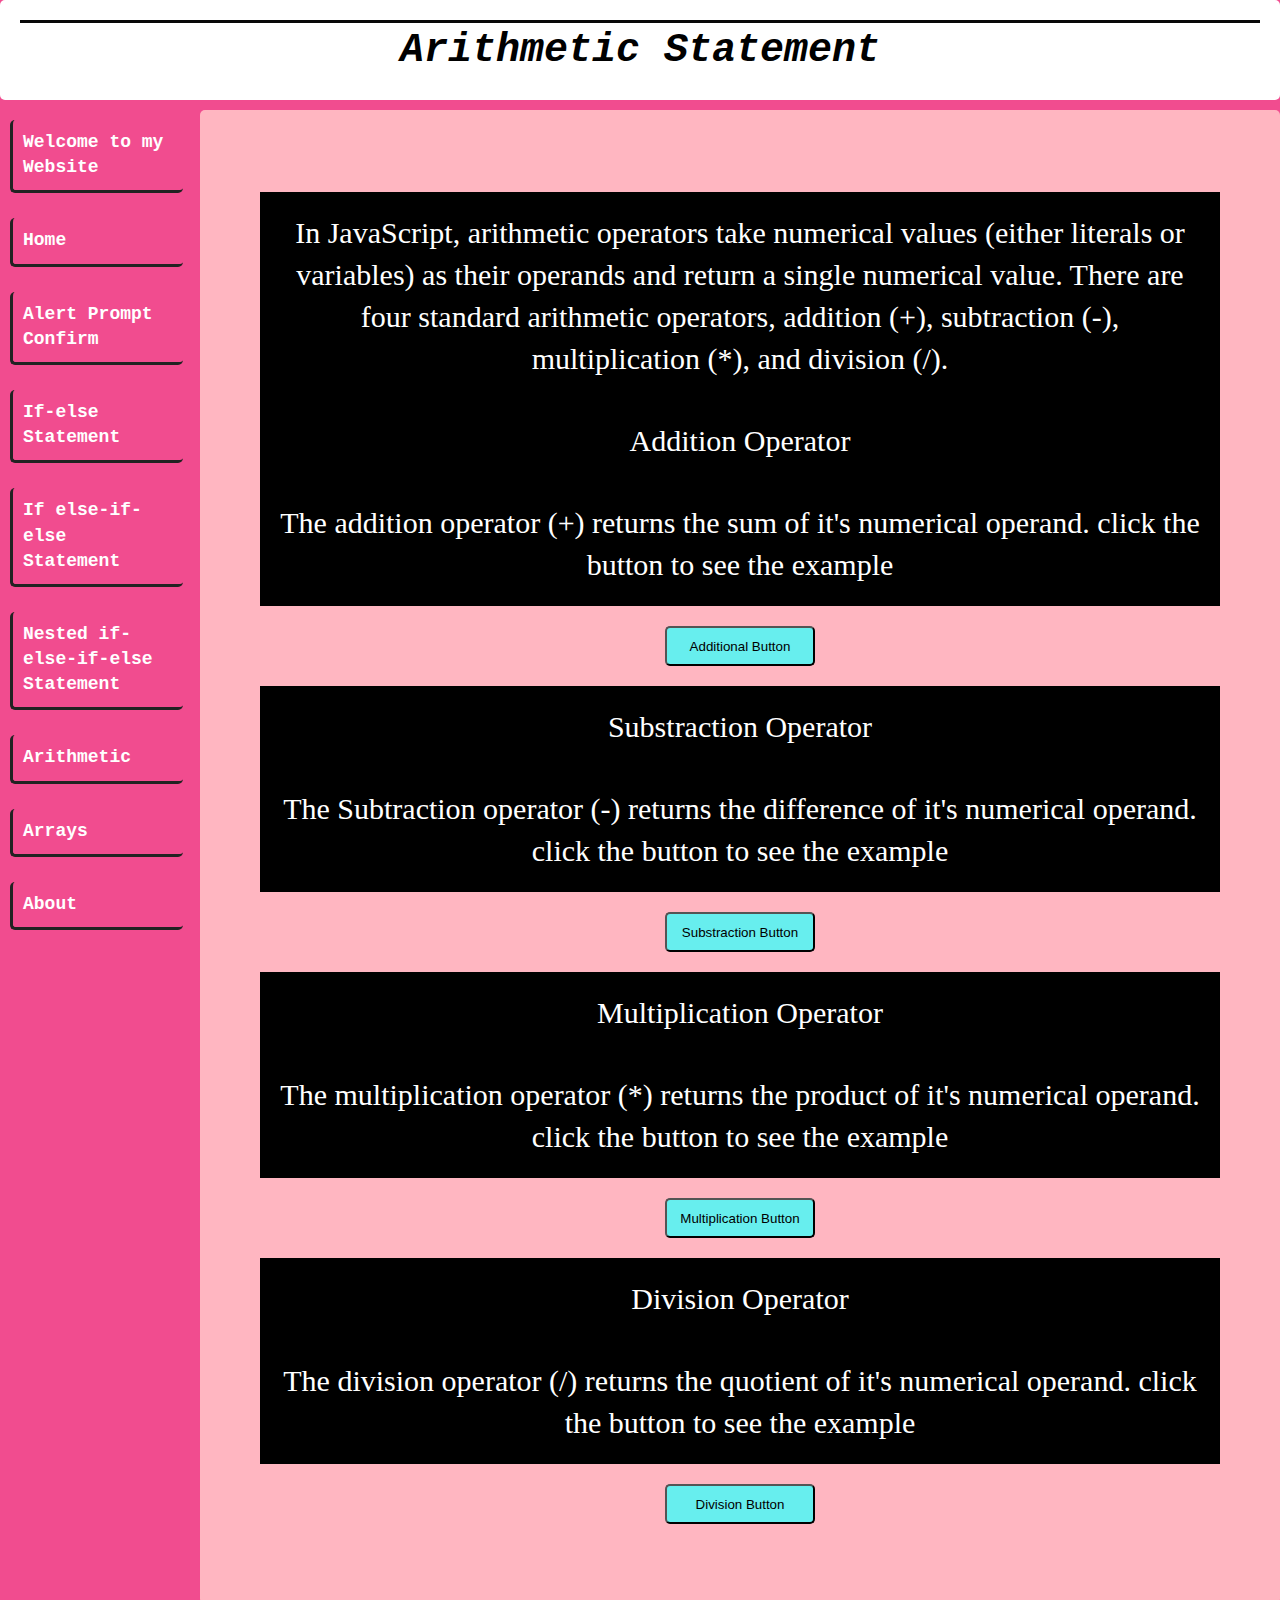
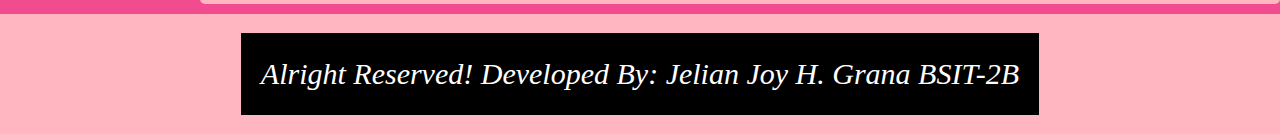
==== arithmetic.html @ 0cc32fac "Add files via upload" ====
<!DOCTYPE html>
<html>
<head>
    <title>JelianJoy</title>
    <link rel="stylesheet" href="style.css">
    <script type="text/javascript" src="script.js"></script>

</head>
<div class="header">    
    <div class="b"> 
        <h1 class="title_header">Arithmetic Statement</h1>
        
    </div>
</div>

<div class="content">
    <div id="mySidenav" class="sidenav">
        <div class="#"><a href="welcome.html">Welcome to my Website</a></div>  
        <div class="#"><a href="index.html">Home</a></div>
        <div class="#"><a href="alert_prompt_confirm.html">Alert Prompt Confirm</a></div>
        <div class="#"><a href="if-else.html">If-else Statement</a></div>
        <div class="#"><a href="if-elif-else.html">If else-if-else Statement</a></div>  
        <div class="#"><a href="nested.html">Nested if-else-if-else Statement</a></div>
        <div class="#"><a href="arithmetic.html">Arithmetic</a></div>  
        <div class="#"><a href="arrays.html">Arrays</a></div> 
        <div class="#"><a href="about.html">About</a></div> 
    </div>

    <div class="main">
        <br>
        <p>In JavaScript, arithmetic operators take numerical values (either literals or variables) as their operands and return a single numerical value. There are four standard arithmetic operators, addition (+), subtraction (-), multiplication (*), and division (/).</p>


    <div class="con1">
    <p>Addition Operator</p>
  </div>
  <div class="con2">
    <p>The addition operator (+) returns the sum of it's numerical operand. click the button to see the example</p>
  </div>
  <div class="arithmetic-buttons">
    <button class="button" onclick="Addition()"> Additional Button </button>
  </div>

<div class="con1">
    <p>Substraction Operator</p>
  </div>
  <div class="con2">
    <p>The Subtraction operator (-) returns the difference of it's numerical operand. click the button to see the example</p>
  </div>

   <div class="arithmetic-buttons">
      <button class="button" onclick="Subtraction()"> Substraction Button </button>
   </div>


<div class="con1">
    <p>Multiplication Operator</p>
  </div>
  <div class="con2">
    <p>The multiplication operator (*) returns the product of it's numerical operand. click the button to see the example</p>
  </div>

   <div class="arithmetic-buttons">
      <button class="button" onclick="Multiplication ()"> Multiplication  Button </button>
   </div>

<div class="con1">
    <p>Division Operator</p>
  </div>
  <div class="con2">
    <p>The division operator (/) returns the quotient of it's numerical operand. click the button to see the example</p>
  </div>

  <div class="arithmetic-buttons">
    <button class="division-button" onclick="Division ()"> Division  Button </button>
  </div>
</div>
      <footer>
        <p>Alright Reserved! Developed By: Jelian Joy H. Grana BSIT-2B</p>
      </footer>

</body>
</html>
---- style.css ----
*{
    margin: 0;
    padding: 0;
}

.about-Welcome-to-my-Website{
    font-family: cursivez;
    text-align: left;
    font-size: 40px;
    text-align: center;
    background-image: url('jel.jpg');
}

 body{
    background-color: #F14C8F;
    background-repeat: no-repeat;
    background-size: cover;
    line-height: 1.4;
    letter-spacing: normal;
    color: white;
}
    
.sidenav a {
    text-decoration: none;
    font-family: 'Courier New', Courier, monospace;
    font-size: 18px;
    display: black;
    color: white;
    transition: 0.3s;
    margin-left: 10px;
    float: left;
    margin-top: 10px;
    width: 150px;
    border-bottom: 3px solid#222;
    border-left: 3px solid#222;
    border-radius: 5px;
    margin-bottom: 15px;
    padding: 10px;
    font-weight: bold;
}

.sidenav a:hover{
    background-color: rgba(0, 128, 128, 0.507);
}
    
.header{
    border: none;
    text-align: center;
    padding: 20px;
    height: 60px;
    background-color: white;
    border-radius: 5px;
    font-family: 'Courier New', Courier, monospace;
}
    
.b{
    height: 100px;
    text-align: center;
}
    
.a{
    height: 50px;
    width: 50px;
    
}
.content{
    margin-top: 10px;
    width: auto;
    height: auto;
}
    
.sidenav{
    width: 200px;
    border-radius: 5px;
    float: left;
    margin-left: 0%;
    padding-bottom: 5px;
}
    
.sidenav .closebtn {
    position: absolute;
    top: 0;
    right: 25px;
    font-size: 36px;
    margin-right: 50px;
}
.main{
    min-height: 100vh;
    padding: 60px;
    background-color: lightpink;
}
.main p{
    color: #fff;
}

.info{
 background-color: lightpink;
 padding: 20px;

}
.info p, .info h1{
      color: #fff;
}

.main, #intro-javascript{
    background-repeat: no-repeat;
    background-size: cover;
    border-radius: 5px;
    width: auto;
    height: auto;
    padding-bottom: 60px;
    margin-left: 150pt;
}
.info h1{
    color: #000;
}
h1{
    font-size: 40px;
    font-style: oblique;
    color: #000;

}

.title{
    font-size: 65px;
    font-family: 'Courier New', Courier, monospace;
    color: aliceblue;
    margin-left: 30px;
    margin-top: 190px;
}

.title_header{
    border-top: 3px solid #080808;
}

.contents{
    color: #000;
    font-family: 'Courier New', Courier, monospace;
    font-style: italic;
    margin-left: 0px;
}

p{
    margin-left: 0px;
    font-size: 20px;
    color: #000;
    font-family: 'Courier New', Courier, monospace;
}

.cond{
    margin-left: 0px;
    font-size: 15px;
    background-color: #000;
}

.d{
    margin-left: 100px;
}

.try{
    color: #000;
    font-family: 'Courier New', Courier, monospace;
    font-style: italic;
    margin-left: 150px;
}

button{
    height: 40px;
    width: 100px;
    border-radius: 5px;
    background-color: rgb(103, 238, 238);
    cursor: pointer
}

.buttons{
    display: flex;
    justify-content: center;
    padding: 10px;
    grid-gap: 2rem;
}
.buttons > *{
    width: 150px;
}
.if-else-button, .if-elif-else-button, .nested-button{
    display: flex;
    justify-content: center;
    background-color:  lightpink;
    padding: 20px;

}

.arithmetic-buttons{
    display: flex;
    justify-content: center;
    background-color:  lightpink;
    padding: 20px;

}
.arithmetic-buttons > * {
    width: 150px;
}
     
footer{
    
    font-family: 'Courier New', Courier, monospace;
    font-style: italic;
    text-align: center;
    margin-top: 10px;
    background-color: #121212;
    height: 5rem;
    justify-content: center;
    align-items: center;
    display: flex;
    background-color: lightpink;
    padding: 20px;


}

footer p{
    color:  #fff;
}
       
 h2{
    font-family: cursive;
    text-align: left;
    color: #fff;
    font-size: 40px;
    /* text-shadow: 0px 3px 3px white; */
    text-align: center;
}

p{
    text-align: center;
    font-size: 30px;
    color: #000;
    font-family: italic;
    background-color: black;
    padding: 20px;


 }

.button-container{
    display: flex;
    justify-content: center;
    margin-top:90px;
    margin-right: 200px;
    gap: 1.5rem;
    background-color: black;
    padding: 20px;

}

#about-section{
    min-height: 78vh;
    display: flex;
    justify-content: center;
    gap:  1.6rem;
    background-color:  lightpink;
    padding: 20px;

}

.about-me-title{
    font-family: cursive;
    text-align: left;
    color: #fff;
    font-size: 40px;
    text-shadow: none;
    text-align: center;
    background-color:   lightpink;
    padding: 20px;

}


#about-section p{
    color: #fff;
}


#about-section .about-me-text p a{
    color: #fff;
    text-underline-offset: 10px;
    color: #fff;
}


#about-section .about-me-text p a:hover{
    color: cyan;
}


#about-section > .about-me-text{
    flex: 50%;
    padding: 20px;
    background-color: #121212;
    
}


#about-section > .about-me-image{
    flex: 45%;
    padding: 20px;
    background-color: #121212;

}

.about-me-image img{
        height: 100%;
        width: calc(100% - 10px);
}
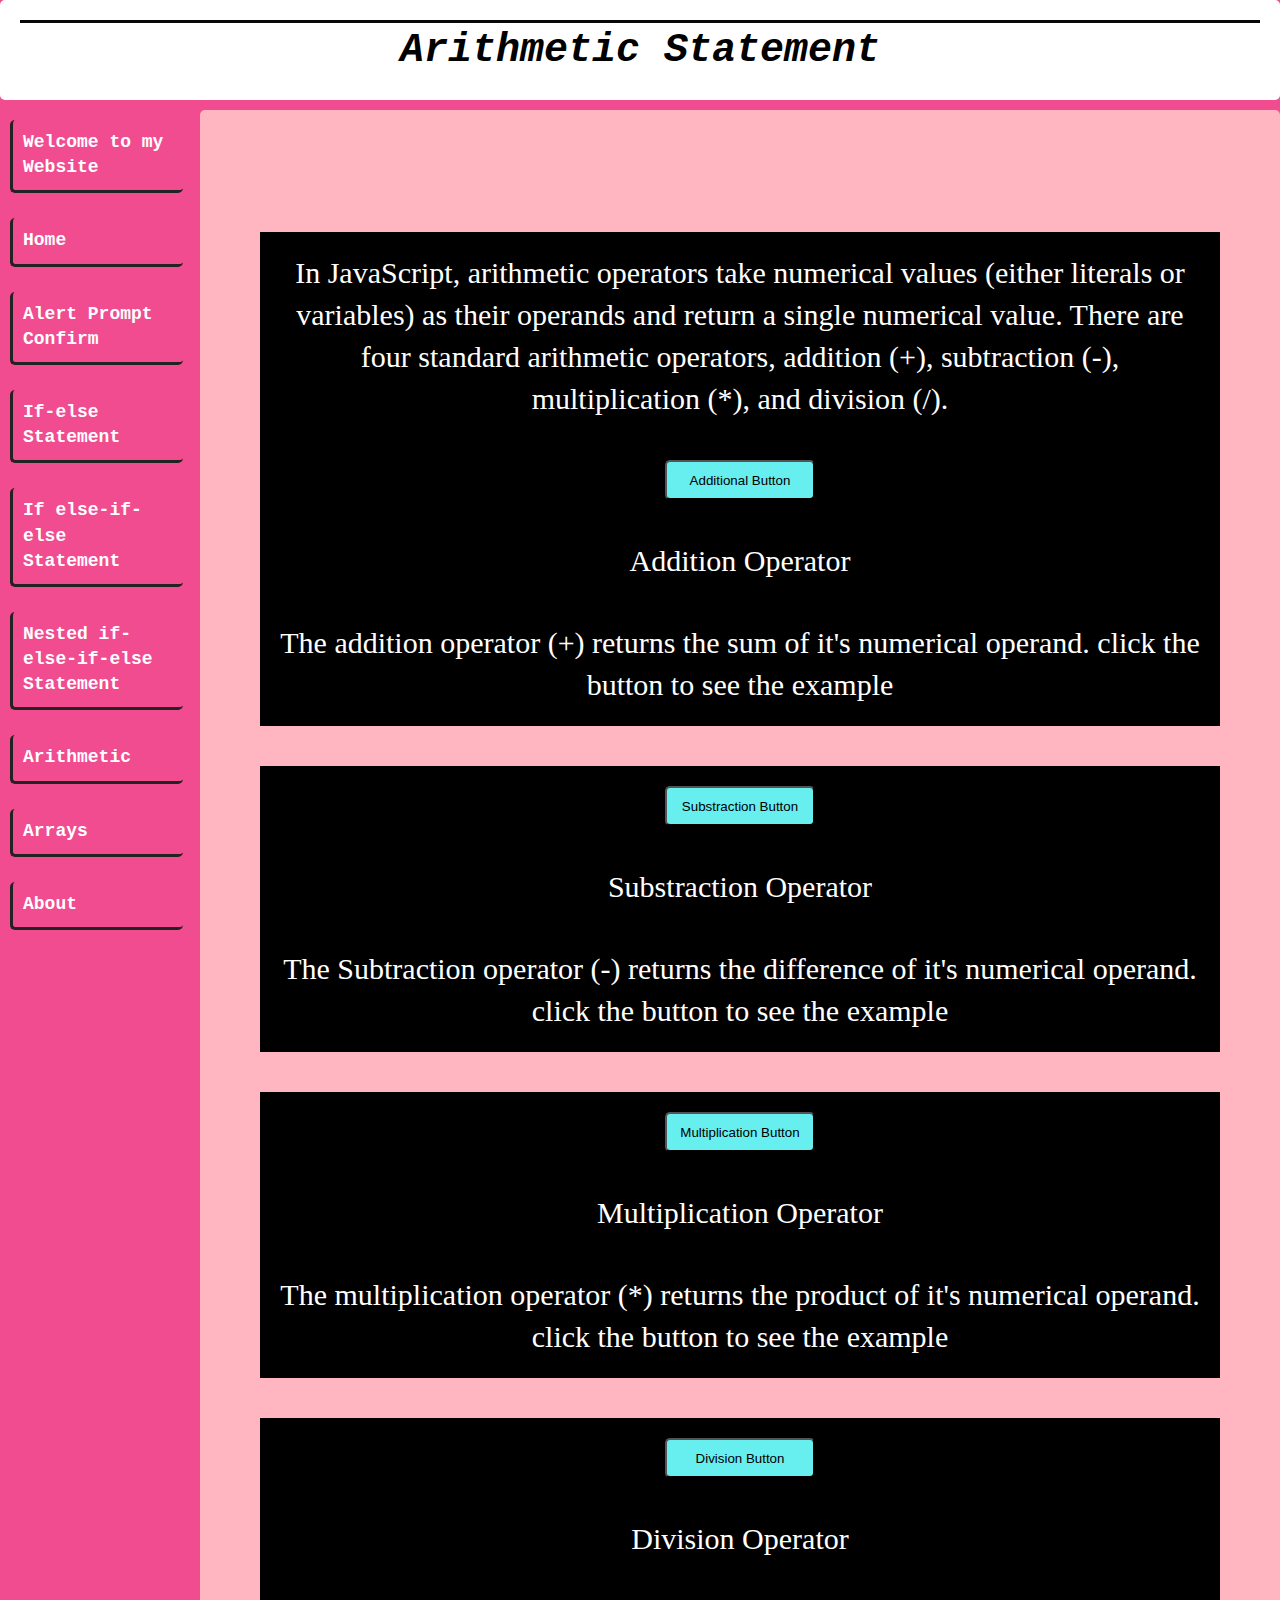
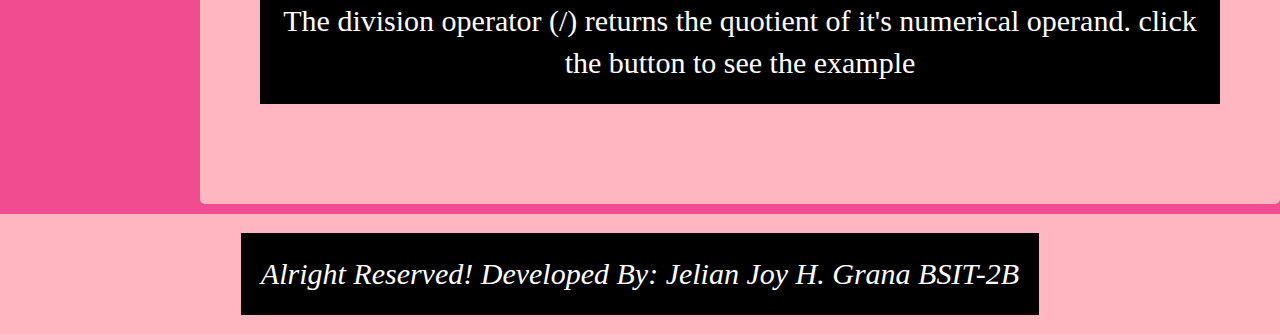
==== commit 8ff066c1: "Add files via upload" ====
--- a/arithmetic.html
+++ b/arithmetic.html
@@ -4,6 +4,12 @@
     <title>JelianJoy</title>
     <link rel="stylesheet" href="style.css">
     <script type="text/javascript" src="script.js"></script>
+    <style>
+      .con1{
+        background-color: #000;
+        margin: 40px 0;
+      }
+    </style>
 
 </head>
 <div class="header">    
@@ -28,52 +34,49 @@
 
     <div class="main">
         <br>
-        <p>In JavaScript, arithmetic operators take numerical values (either literals or variables) as their operands and return a single numerical value. There are four standard arithmetic operators, addition (+), subtraction (-), multiplication (*), and division (/).</p>
+        
 
 
     <div class="con1">
+      <p>In JavaScript, arithmetic operators take numerical values (either literals or variables) as their operands and return a single numerical value. There are four standard arithmetic operators, addition (+), subtraction (-), multiplication (*), and division (/).</p>
+      <div class="arithmetic-buttons">
+        <button class="button" onclick="Addition()"> Additional Button </button>
+      </div>
     <p>Addition Operator</p>
-  </div>
-  <div class="con2">
     <p>The addition operator (+) returns the sum of it's numerical operand. click the button to see the example</p>
-  </div>
-  <div class="arithmetic-buttons">
-    <button class="button" onclick="Addition()"> Additional Button </button>
-  </div>
+    
+    </div>
+  
 
-<div class="con1">
-    <p>Substraction Operator</p>
-  </div>
-  <div class="con2">
-    <p>The Subtraction operator (-) returns the difference of it's numerical operand. click the button to see the example</p>
-  </div>
-
-   <div class="arithmetic-buttons">
+  <div class="con1">
+    <div class="arithmetic-buttons">
       <button class="button" onclick="Subtraction()"> Substraction Button </button>
    </div>
+    <p>Substraction Operator</p>
+    <p>The Subtraction operator (-) returns the difference of it's numerical operand. click the button to see the example</p>
+ 
+  </div>
 
 
 <div class="con1">
+  <div class="arithmetic-buttons">
+    <button class="button" onclick="Multiplication ()"> Multiplication  Button </button>
+ </div>
     <p>Multiplication Operator</p>
-  </div>
-  <div class="con2">
     <p>The multiplication operator (*) returns the product of it's numerical operand. click the button to see the example</p>
-  </div>
-
-   <div class="arithmetic-buttons">
-      <button class="button" onclick="Multiplication ()"> Multiplication  Button </button>
-   </div>
+ 
+</div>
 
 <div class="con1">
-    <p>Division Operator</p>
-  </div>
-  <div class="con2">
-    <p>The division operator (/) returns the quotient of it's numerical operand. click the button to see the example</p>
-  </div>
-
   <div class="arithmetic-buttons">
     <button class="division-button" onclick="Division ()"> Division  Button </button>
   </div>
+    <p>Division Operator</p>
+    
+    <p>The division operator (/) returns the quotient of it's numerical operand. click the button to see the example</p>
+  
+</div>
+
 </div>
       <footer>
         <p>Alright Reserved! Developed By: Jelian Joy H. Grana BSIT-2B</p>
--- a/style.css
+++ b/style.css
@@ -169,7 +169,7 @@
     width: 100px;
     border-radius: 5px;
     background-color: rgb(103, 238, 238);
-    cursor: pointer
+    cursor: pointer;
 }
 
 .buttons{
@@ -184,7 +184,7 @@
 .if-else-button, .if-elif-else-button, .nested-button{
     display: flex;
     justify-content: center;
-    background-color:  lightpink;
+    /* background-color:  lightpink; */
     padding: 20px;
 
 }
@@ -192,7 +192,7 @@
 .arithmetic-buttons{
     display: flex;
     justify-content: center;
-    background-color:  lightpink;
+    /* background-color:  lightpink; */
     padding: 20px;
 
 }
